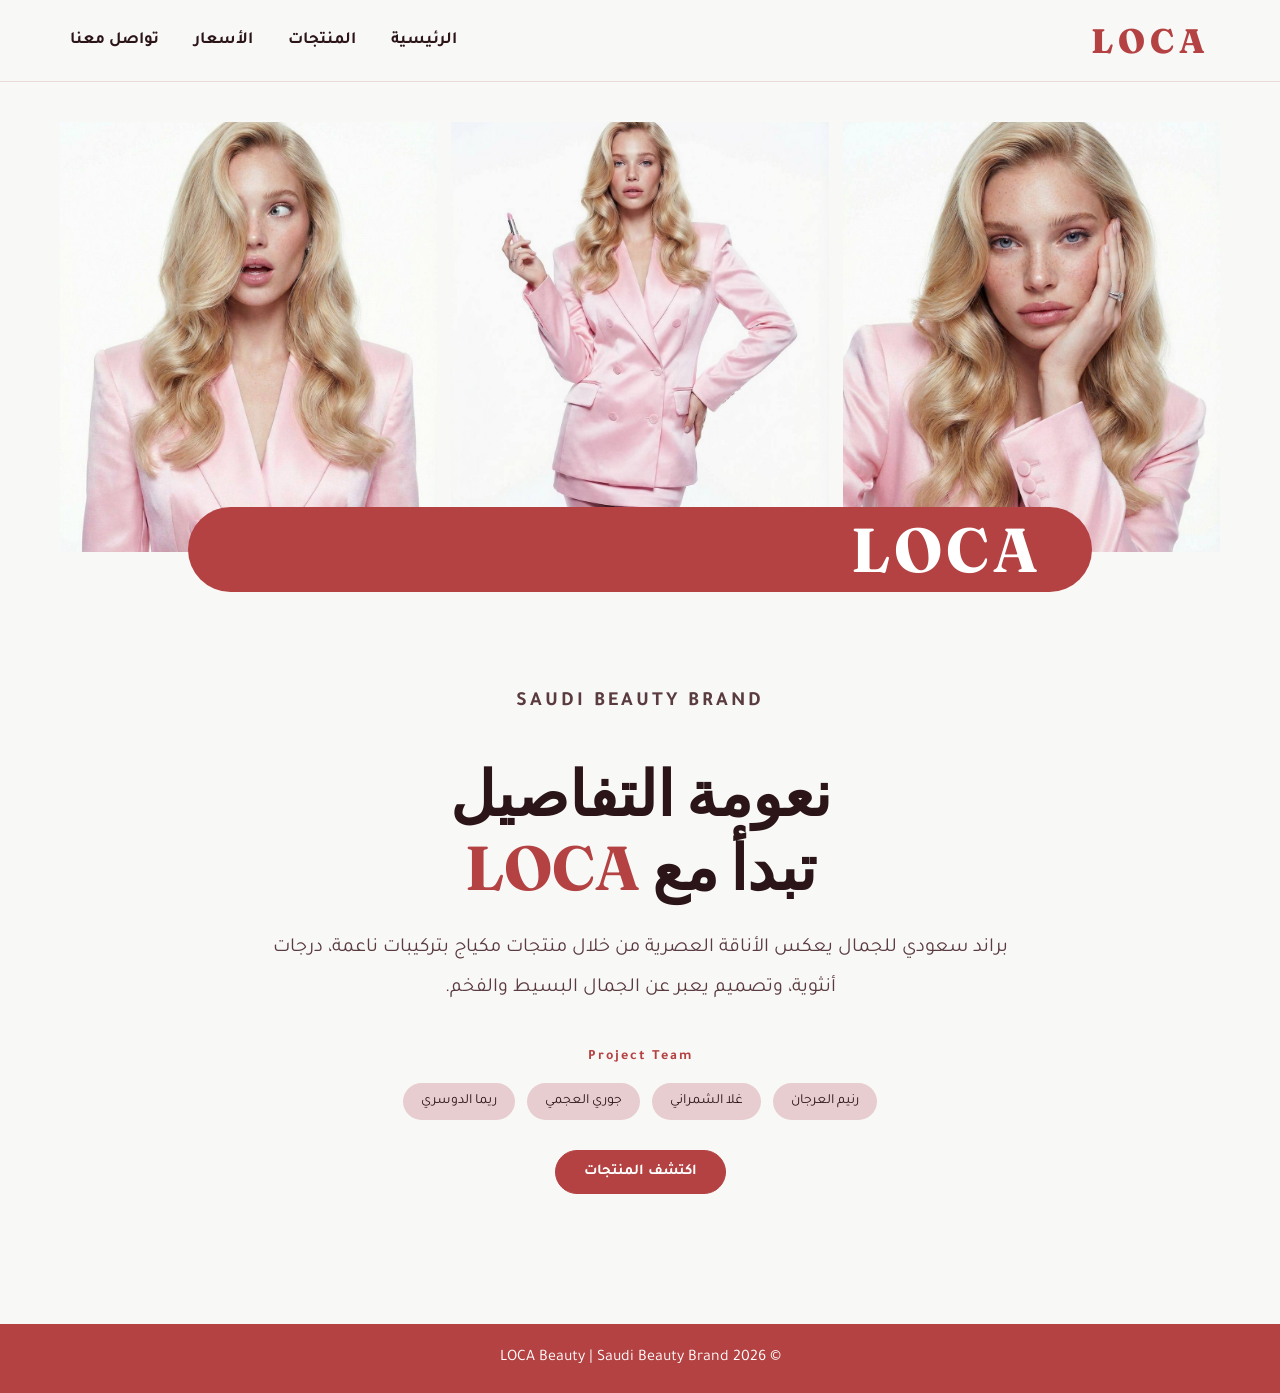
==== index.html @ 2cea82ef "Add files via upload" ====
<!DOCTYPE html>
<html lang="ar" dir="rtl">
<head>
  <meta charset="UTF-8">
  <title>LOCA Beauty | الرئيسية</title>
  <link rel="stylesheet" href="style.css">
</head>
<body>

  <nav class="navbar">
    <div class="logo">LOCA</div>
    <ul class="nav-links">
      <li><a href="index.html">الرئيسية</a></li>
      <li><a href="products.html">المنتجات</a></li>
      <li><a href="offers.html">الأسعار</a></li>
      <li><a href="contact.html">تواصل معنا</a></li>
    </ul>
  </nav>
<section class="hero">

  <div class="hero-top">

    <div class="hero-images">
      <img src="h1.jpg" alt="">
      <img src="h2.jpg" alt="">
      <img src="h3.jpg" alt="">
    </div>

    <div class="hero-strip">
      <h1>LOCA</h1>
    </div>

  </div>

  <div class="hero-text">
    <p class="mini-title">SAUDI BEAUTY BRAND</p>

    <h2>
      نعومة التفاصيل<br>
      تبدأ مع <span>LOCA</span>
    </h2>

    <p>
      براند سعودي للجمال يعكس الأناقة العصرية من خلال منتجات مكياج
      بتركيبات ناعمة، درجات أنثوية، وتصميم يعبر عن الجمال البسيط والفخم.
    </p>

<div class="team-box">
  <p>Project Team</p>

  <div class="team-names">
    <span>رنيم العرجان</span>
    <span>غلا الشمراني</span>
    <span>جوري العجمي</span>
    <span>ريما الدوسري</span>
  </div>
</div>

    <a href="products.html" class="btn">
      اكتشف المنتجات
    </a>
  </div>

</section>
  <footer class="footer">
    <p>© 2026 LOCA Beauty | Saudi Beauty Brand</p>
  </footer>

</body>
</html>
---- style.css ----
@import url('https://fonts.googleapis.com/css2?family=Fraunces:wght@500;600;700;800&family=Tajawal:wght@400;500;700&display=swap');

:root {
  --red: #B44242;
  --pink: #E8CDD0;
  --white: #F8F8F7;
  --dark: #2B1518;
  --soft: #EFE3E4;
}

* {
  margin: 0;
  padding: 0;
  box-sizing: border-box;
}

body {
  background: var(--white);
  color: var(--dark);
  font-family: "Tajawal", sans-serif;
}

a {
  text-decoration: none;
  color: inherit;
}

.navbar {
  height: 82px;
  padding: 0 70px;
  display: flex;
  justify-content: space-between;
  align-items: center;
  background: var(--white);
  border-bottom: 1px solid #eadada;
  position: sticky;
  top: 0;
  z-index: 1000;
}

.logo {
  font-family: "Fraunces", serif;
  font-size: 34px;
  color: var(--red);
  letter-spacing: 5px;
  font-weight: 800;
}

.nav-links {
  list-style: none;
  display: flex;
  gap: 35px;
  font-size: 17px;
  font-weight: 600;
}

.nav-links a:hover {
  color: var(--red);
}

.btn {
  background: var(--red);
  color: white;
  padding: 12px 28px;
  border-radius: 50px;
  border: 1px solid var(--red);
  font-size: 15px;
  font-weight: 700;
  cursor: pointer;
  transition: 0.3s;
  font-family: "Tajawal", sans-serif;
}

.btn:hover {
  transform: translateY(-3px);
  box-shadow: 0 12px 30px rgba(180, 66, 66, 0.22);
}

/* HOME HEADER */
.hero {
  padding: 40px 60px 90px;
  background: var(--white);
}

.hero-images {
  display: grid;
  grid-template-columns: repeat(3, 1fr);
  gap: 14px;
}

.hero-images img {
  width: 100%;
  height: 430px;
  object-fit: cover;
}

.hero-strip {
  width: 78%;
  height: 85px;
  background: var(--red);
  margin: -45px auto 0;
  border-radius: 100px;
  display: flex;
  align-items: center;
  padding-right: 50px;
  position: relative;
  z-index: 10;
}

.hero-strip h1 {
  color: white;
  font-family: "Fraunces", serif;
  font-size: 62px;
  letter-spacing: 4px;
}

.hero-text {
  text-align: center;
  max-width: 760px;
  margin: 90px auto 0;
}

.mini-title {
  color: var(--red);
  letter-spacing: 3px;
  font-size: 14px;
  margin-bottom: 18px;
  font-weight: 700;
}

.hero-text h2 {
  font-family: "Fraunces", serif;
  font-size: 62px;
  line-height: 1.2;
  color: var(--dark);
  margin-bottom: 22px;
}

.hero-text h2 span {
  color: var(--red);
}

.hero-text p {
  font-size: 20px;
  line-height: 2;
  color: #5a3b3f;
  margin-bottom: 35px;
}

.hero-text .btn {
  display: inline-block;
}

/* GENERAL SECTIONS */
.section {
  padding: 80px 70px;
}

.section-title {
  font-family: "Fraunces", serif;
  font-size: 48px;
  color: var(--red);
  text-align: center;
  margin-bottom: 12px;
}

.section-subtitle {
  text-align: center;
  max-width: 760px;
  margin: 0 auto 50px;
  line-height: 1.9;
  color: #654348;
  font-size: 19px;
}

/* PRODUCTS */
.products-grid {
  display: grid;
  grid-template-columns: repeat(5, 1fr);
  gap: 22px;
}

.product-card {
  background: white;
  border: 1px solid #eadada;
  border-radius: 22px;
  overflow: hidden;
  position: relative;
  transition: 0.35s;
}

.product-card:hover {
  transform: translateY(-6px);
  box-shadow: 0 22px 45px rgba(43, 21, 24, 0.12);
}

.product-slider {
  height: 260px;
  position: relative;
  overflow: hidden;
  background: var(--pink);
}

.product-slider img {
  position: absolute;
  width: 100%;
  height: 100%;
  object-fit: cover;
  opacity: 0;
  animation: slideShow 9s infinite;
}

.product-slider img:nth-child(1) {
  animation-delay: 0s;
}

.product-slider img:nth-child(2) {
  animation-delay: 3s;
}

.product-slider img:nth-child(3) {
  animation-delay: 6s;
}

@keyframes slideShow {
  0% {
    opacity: 0;
    transform: scale(1.04);
  }

  8% {
    opacity: 1;
    transform: scale(1);
  }

  32% {
    opacity: 1;
    transform: scale(1);
  }

  42% {
    opacity: 0;
    transform: scale(1.04);
  }

  100% {
    opacity: 0;
  }
}

.product-info {
  padding: 18px;
  text-align: center;
}

.product-info h3 {
  font-family: "Fraunces", serif;
  font-size: 21px;
  color: var(--dark);
  margin-bottom: 6px;
}

.price {
  color: var(--red);
  font-size: 17px;
  font-weight: 800;
  margin-bottom: 10px;
}

.short-desc {
  font-size: 14px;
  line-height: 1.7;
  color: #6b4b4f;
  min-height: 48px;
}

.product-details {
  background: var(--white);
  margin-top: 14px;
  padding: 13px;
  border-radius: 15px;
  font-size: 13px;
  line-height: 1.7;
  color: #4d3034;
  max-height: 0;
  opacity: 0;
  overflow: hidden;
  transition: 0.35s;
}

.product-card:hover .product-details {
  max-height: 230px;
  opacity: 1;
}

.product-card .btn {
  margin-top: 14px;
  padding: 10px 24px;
  font-size: 14px;
}

/* TABLE */
.table-box {
  background: white;
  border: 1px solid #eadada;
  padding: 30px;
  border-radius: 24px;
  overflow-x: auto;
}

table {
  width: 100%;
  border-collapse: collapse;
  text-align: center;
}

th {
  background: var(--red);
  color: white;
  padding: 17px;
}

td {
  padding: 17px;
  border-bottom: 1px solid #eadada;
}

tr:hover {
  background: var(--pink);
}

/* CONTACT */
.contact-box {
  max-width: 730px;
  margin: auto;
  background: white;
  border: 1px solid #eadada;
  border-radius: 26px;
  padding: 38px;
}

form {
  display: flex;
  flex-direction: column;
  gap: 16px;
}

input,
select,
textarea {
  padding: 15px;
  border: 1px solid #d8c3c5;
  background: var(--white);
  border-radius: 14px;
  font-size: 16px;
  font-family: "Tajawal", sans-serif;
}

input:focus,
select:focus,
textarea:focus {
  outline: none;
  border-color: var(--red);
}

textarea {
  height: 140px;
  resize: none;
}

.footer {
  background: var(--red);
  color: white;
  text-align: center;
  padding: 25px;
  margin-top: 40px;
}

@media (max-width: 1200px) {
  .products-grid {
    grid-template-columns: repeat(3, 1fr);
  }
}

@media (max-width: 900px) {
  .navbar {
    padding: 20px;
    height: auto;
    flex-direction: column;
    gap: 15px;
  }

  .nav-links {
    flex-wrap: wrap;
    justify-content: center;
    gap: 18px;
  }

  .hero {
    padding: 25px;
  }

  .hero-images {
    grid-template-columns: 1fr;
  }

  .hero-images img {
    height: 380px;
  }

  .hero-strip {
    width: 92%;
    height: 75px;
    margin-top: -35px;
  }

  .hero-strip h1 {
    font-size: 45px;
  }

  .hero-text h2 {
    font-size: 42px;
  }

  .hero-text p {
    font-size: 18px;
  }

  .section {
    padding: 55px 25px;
  }
}

@media (max-width: 750px) {
  .products-grid {
    grid-template-columns: 1fr;
  }

  .product-slider {
    height: 330px;
  }
}
.team-box {
  margin: 30px 0;
}

.team-box p {
  color: var(--red);
  font-size: 14px;
  letter-spacing: 2px;
  margin-bottom: 12px;
  font-weight: 700;
}

.team-names {
  display: flex;
  justify-content: center;
  gap: 12px;
  flex-wrap: wrap;
}

.team-names span {
  background: var(--pink);
  color: var(--dark);
  padding: 10px 18px;
  border-radius: 50px;
  font-size: 14px;
}
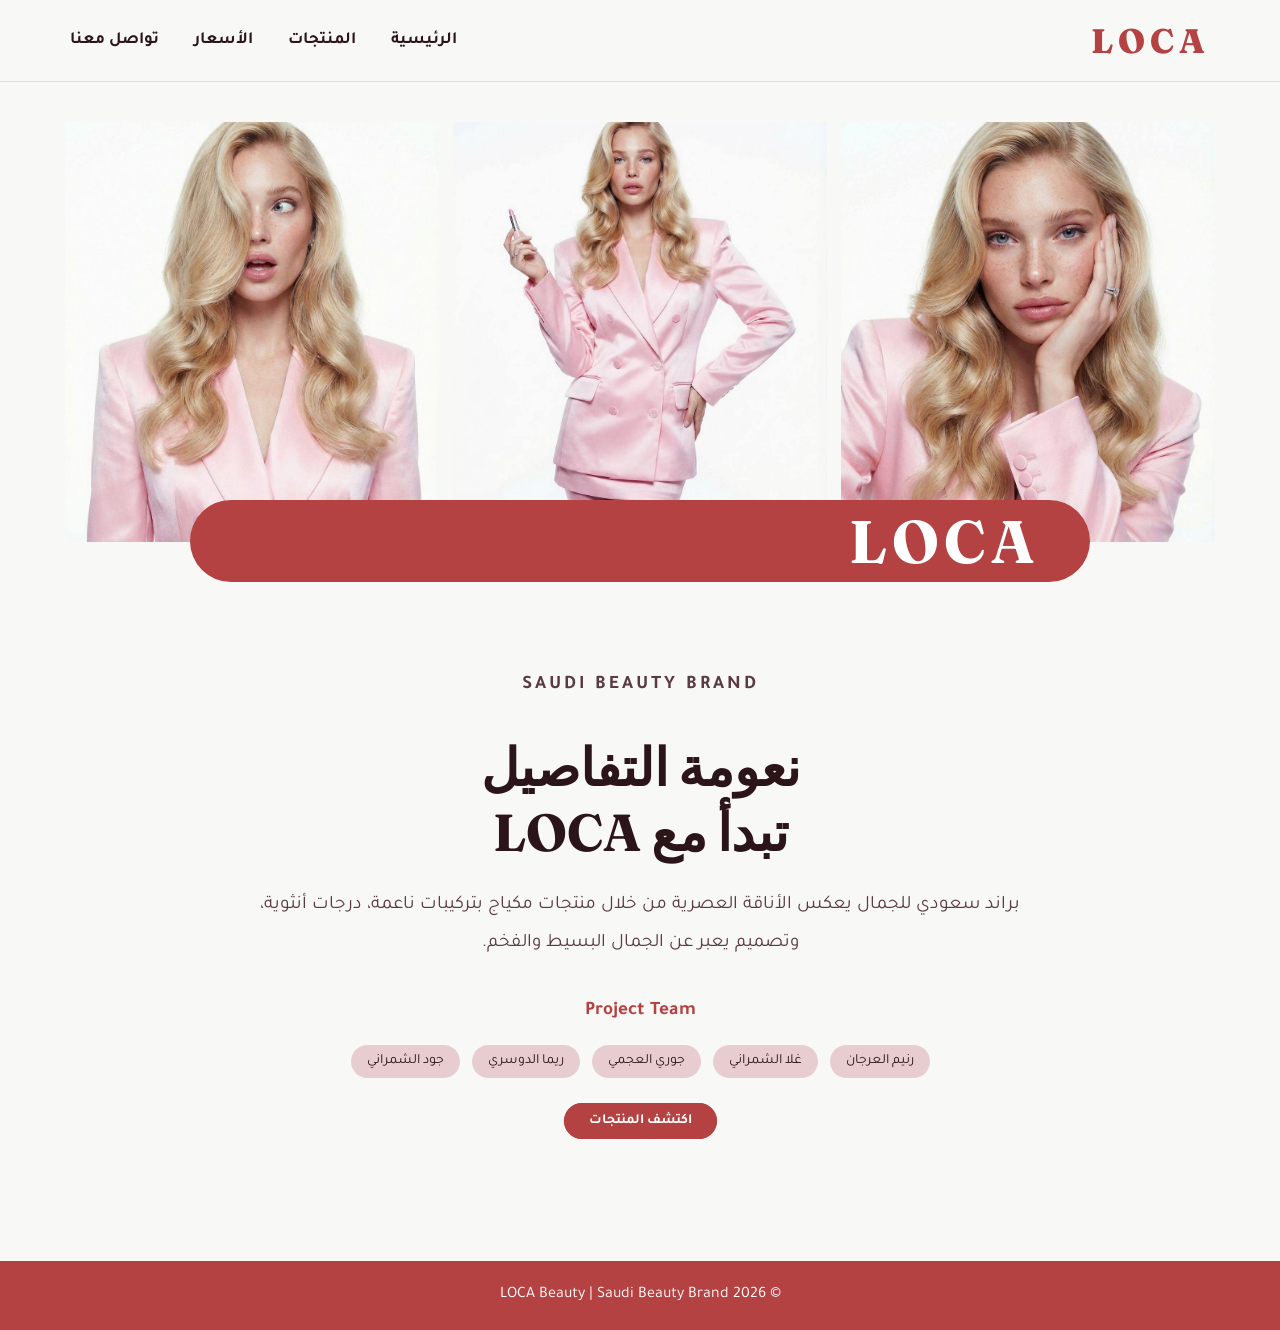
==== commit 8aa41fde: "Add files via upload" ====
--- a/index.html
+++ b/index.html
@@ -53,6 +53,7 @@
     <span>غلا الشمراني</span>
     <span>جوري العجمي</span>
     <span>ريما الدوسري</span>
+	<span>جود الشمراني</span>
   </div>
 </div>
 
--- a/style.css
+++ b/style.css
@@ -5,7 +5,7 @@
   --pink: #E8CDD0;
   --white: #F8F8F7;
   --dark: #2B1518;
-  --soft: #EFE3E4;
+  --border: #eadada;
 }
 
 * {
@@ -32,7 +32,7 @@
   justify-content: space-between;
   align-items: center;
   background: var(--white);
-  border-bottom: 1px solid #eadada;
+  border-bottom: 1px solid var(--border);
   position: sticky;
   top: 0;
   z-index: 1000;
@@ -61,10 +61,10 @@
 .btn {
   background: var(--red);
   color: white;
-  padding: 12px 28px;
+  padding: 10px 24px;
   border-radius: 50px;
   border: 1px solid var(--red);
-  font-size: 15px;
+  font-size: 14px;
   font-weight: 700;
   cursor: pointer;
   transition: 0.3s;
@@ -73,87 +73,12 @@
 
 .btn:hover {
   transform: translateY(-3px);
-  box-shadow: 0 12px 30px rgba(180, 66, 66, 0.22);
-}
-
-/* HOME HEADER */
-.hero {
-  padding: 40px 60px 90px;
-  background: var(--white);
-}
-
-.hero-images {
-  display: grid;
-  grid-template-columns: repeat(3, 1fr);
-  gap: 14px;
-}
-
-.hero-images img {
-  width: 100%;
-  height: 430px;
-  object-fit: cover;
-}
-
-.hero-strip {
-  width: 78%;
-  height: 85px;
-  background: var(--red);
-  margin: -45px auto 0;
-  border-radius: 100px;
-  display: flex;
-  align-items: center;
-  padding-right: 50px;
-  position: relative;
-  z-index: 10;
-}
-
-.hero-strip h1 {
-  color: white;
-  font-family: "Fraunces", serif;
-  font-size: 62px;
-  letter-spacing: 4px;
-}
-
-.hero-text {
-  text-align: center;
-  max-width: 760px;
-  margin: 90px auto 0;
-}
-
-.mini-title {
-  color: var(--red);
-  letter-spacing: 3px;
-  font-size: 14px;
-  margin-bottom: 18px;
-  font-weight: 700;
-}
-
-.hero-text h2 {
-  font-family: "Fraunces", serif;
-  font-size: 62px;
-  line-height: 1.2;
-  color: var(--dark);
-  margin-bottom: 22px;
-}
-
-.hero-text h2 span {
-  color: var(--red);
-}
-
-.hero-text p {
-  font-size: 20px;
-  line-height: 2;
-  color: #5a3b3f;
-  margin-bottom: 35px;
-}
-
-.hero-text .btn {
-  display: inline-block;
-}
-
-/* GENERAL SECTIONS */
+  box-shadow: 0 12px 25px rgba(180, 66, 66, 0.22);
+}
+
+/* SECTION */
 .section {
-  padding: 80px 70px;
+  padding: 70px 60px;
 }
 
 .section-title {
@@ -166,11 +91,11 @@
 
 .section-subtitle {
   text-align: center;
-  max-width: 760px;
-  margin: 0 auto 50px;
+  max-width: 720px;
+  margin: 0 auto 45px;
   line-height: 1.9;
   color: #654348;
-  font-size: 19px;
+  font-size: 18px;
 }
 
 /* PRODUCTS */
@@ -178,15 +103,16 @@
   display: grid;
   grid-template-columns: repeat(5, 1fr);
   gap: 22px;
+  align-items: start;
 }
 
 .product-card {
   background: white;
-  border: 1px solid #eadada;
+  border: 1px solid var(--border);
   border-radius: 22px;
   overflow: hidden;
-  position: relative;
   transition: 0.35s;
+  min-width: 0;
 }
 
 .product-card:hover {
@@ -195,7 +121,8 @@
 }
 
 .product-slider {
-  height: 260px;
+  width: 100%;
+  height: 245px;
   position: relative;
   overflow: hidden;
   background: var(--pink);
@@ -203,6 +130,7 @@
 
 .product-slider img {
   position: absolute;
+  inset: 0;
   width: 100%;
   height: 100%;
   object-fit: cover;
@@ -249,13 +177,13 @@
 }
 
 .product-info {
-  padding: 18px;
+  padding: 17px;
   text-align: center;
 }
 
 .product-info h3 {
   font-family: "Fraunces", serif;
-  font-size: 21px;
+  font-size: 22px;
   color: var(--dark);
   margin-bottom: 6px;
 }
@@ -264,7 +192,7 @@
   color: var(--red);
   font-size: 17px;
   font-weight: 800;
-  margin-bottom: 10px;
+  margin-bottom: 9px;
 }
 
 .short-desc {
@@ -274,35 +202,78 @@
   min-height: 48px;
 }
 
-.product-details {
+/* DETAILS */
+details {
+  margin-top: 13px;
+  text-align: right;
   background: var(--white);
-  margin-top: 14px;
-  padding: 13px;
-  border-radius: 15px;
+  border: 1px solid var(--border);
+  border-radius: 16px;
+  padding: 12px;
+}
+
+summary {
+  cursor: pointer;
+  color: var(--red);
+  font-weight: 700;
+  list-style: none;
+  font-size: 14px;
+}
+
+summary::-webkit-details-marker {
+  display: none;
+}
+
+summary::after {
+  content: " ↓";
+}
+
+details[open] summary::after {
+  content: " ↑";
+}
+
+.details-text {
+  margin-top: 12px;
   font-size: 13px;
-  line-height: 1.7;
-  color: #4d3034;
-  max-height: 0;
-  opacity: 0;
-  overflow: hidden;
-  transition: 0.35s;
-}
-
-.product-card:hover .product-details {
-  max-height: 230px;
-  opacity: 1;
+  line-height: 1.8;
+  color: #5a3b3f;
+}
+
+.choice-box {
+  margin-top: 12px;
+  display: flex;
+  flex-direction: column;
+  gap: 8px;
+}
+
+.choice-box p {
+  color: var(--dark);
+  font-weight: 700;
+  font-size: 13px;
+}
+
+.choice-box label {
+  background: white;
+  border: 1px solid var(--border);
+  padding: 8px 10px;
+  border-radius: 12px;
+  font-size: 13px;
+  cursor: pointer;
+}
+
+.choice-box input {
+  margin-left: 6px;
+  accent-color: var(--red);
 }
 
 .product-card .btn {
   margin-top: 14px;
-  padding: 10px 24px;
-  font-size: 14px;
 }
 
 /* TABLE */
 .table-box {
   background: white;
-  border: 1px solid #eadada;
+  border: 1px solid var(--border);
   padding: 30px;
   border-radius: 24px;
   overflow-x: auto;
@@ -322,7 +293,7 @@
 
 td {
   padding: 17px;
-  border-bottom: 1px solid #eadada;
+  border-bottom: 1px solid var(--border);
 }
 
 tr:hover {
@@ -334,7 +305,7 @@
   max-width: 730px;
   margin: auto;
   background: white;
-  border: 1px solid #eadada;
+  border: 1px solid var(--border);
   border-radius: 26px;
   padding: 38px;
 }
@@ -376,16 +347,17 @@
   margin-top: 40px;
 }
 
-@media (max-width: 1200px) {
+/* RESPONSIVE */
+@media (max-width: 1250px) {
   .products-grid {
     grid-template-columns: repeat(3, 1fr);
   }
 }
 
-@media (max-width: 900px) {
+@media (max-width: 850px) {
   .navbar {
+    height: auto;
     padding: 20px;
-    height: auto;
     flex-direction: column;
     gap: 15px;
   }
@@ -396,6 +368,313 @@
     gap: 18px;
   }
 
+  .section {
+    padding: 50px 22px;
+  }
+
+  .section-title {
+    font-size: 38px;
+  }
+
+  .products-grid {
+    grid-template-columns: 1fr;
+  }
+
+  .product-slider {
+    height: 340px;
+  }
+}
+/* SOUL PAGE */
+
+.soul-banner {
+  position: relative;
+  height: 650px;
+  overflow: hidden;
+}
+
+.soul-banner img {
+  width: 100%;
+  height: 100%;
+  object-fit: cover;
+}
+
+.soul-overlay {
+  position: absolute;
+  inset: 0;
+  background: linear-gradient(
+    to top,
+    rgba(0,0,0,0.45),
+    rgba(0,0,0,0.15)
+  );
+
+  display: flex;
+  flex-direction: column;
+  justify-content: center;
+  align-items: center;
+
+  color: white;
+  text-align: center;
+}
+
+.soul-overlay p {
+  letter-spacing: 4px;
+  margin-bottom: 18px;
+}
+
+.soul-overlay h1 {
+  font-family: "Fraunces", serif;
+  font-size: 68px;
+  line-height: 1.2;
+}
+
+.soul-section {
+  padding: 90px 70px;
+  display: grid;
+  grid-template-columns: 1fr 1fr;
+  gap: 60px;
+  align-items: center;
+}
+
+.soul-text .mini-title {
+  color: var(--red);
+  letter-spacing: 3px;
+  margin-bottom: 18px;
+  font-size: 14px;
+  font-weight: 700;
+}
+
+.soul-text h2 {
+  font-family: "Fraunces", serif;
+  font-size: 58px;
+  line-height: 1.2;
+  margin-bottom: 22px;
+  color: var(--dark);
+}
+
+.soul-text p:last-child {
+  font-size: 19px;
+  line-height: 2;
+  color: #5f4044;
+}
+
+.soul-image img {
+  width: 100%;
+  border-radius: 30px;
+}
+
+/* LAB */
+
+.lab-section {
+  padding: 40px 70px 90px;
+}
+
+.lab-title {
+  text-align: center;
+  margin-bottom: 50px;
+}
+
+.lab-title p {
+  color: var(--red);
+  letter-spacing: 3px;
+  margin-bottom: 12px;
+}
+
+.lab-title h2 {
+  font-family: "Fraunces", serif;
+  font-size: 52px;
+}
+
+.lab-grid {
+  display: grid;
+  grid-template-columns: repeat(3, 1fr);
+  gap: 28px;
+}
+
+.lab-card {
+  background: white;
+  border: 1px solid #eadada;
+  border-radius: 26px;
+  overflow: hidden;
+  transition: 0.35s;
+}
+
+.lab-card:hover {
+  transform: translateY(-8px);
+  box-shadow: 0 25px 50px rgba(43,21,24,0.12);
+}
+
+.lab-card img {
+  width: 100%;
+  height: 340px;
+  object-fit: cover;
+}
+
+.lab-content {
+  padding: 25px;
+}
+
+.lab-content h3 {
+  font-family: "Fraunces", serif;
+  font-size: 28px;
+  margin-bottom: 14px;
+  color: var(--dark);
+}
+
+.lab-content p {
+  line-height: 1.9;
+  color: #634549;
+  margin-bottom: 18px;
+}
+
+/* responsive */
+
+@media (max-width: 950px) {
+
+  .soul-overlay h1 {
+    font-size: 44px;
+  }
+
+  .soul-section {
+    grid-template-columns: 1fr;
+    padding: 60px 25px;
+  }
+
+  .lab-section {
+    padding: 20px 25px 70px;
+  }
+
+  .lab-grid {
+    grid-template-columns: 1fr;
+  }
+
+}
+.lab-more {
+  margin-top: 15px;
+  border: 1px solid #eadada;
+  border-radius: 16px;
+  padding: 12px;
+  background: var(--white);
+}
+
+.lab-more summary {
+  cursor: pointer;
+  color: white;
+  background: var(--red);
+  border-radius: 50px;
+  padding: 10px 20px;
+  text-align: center;
+  font-weight: 700;
+  list-style: none;
+}
+
+.lab-more summary::-webkit-details-marker {
+  display: none;
+}
+
+.lab-more p {
+  margin-top: 14px;
+  font-size: 14px;
+}
+/* HOME HEADER */
+.hero {
+  padding: 40px 60px 90px;
+  background: var(--white);
+}
+
+.hero-images {
+  display: grid;
+  grid-template-columns: repeat(3, 1fr);
+  gap: 14px;
+  max-width: 1150px;
+  margin: 0 auto;
+}
+
+.hero-images img {
+  width: 100%;
+  height: 420px;
+  object-fit: cover;
+  display: block;
+}
+
+.hero-strip {
+  width: 78%;
+  max-width: 900px;
+  height: 82px;
+  background: var(--red);
+  margin: -42px auto 0;
+  border-radius: 100px;
+  display: flex;
+  align-items: center;
+  padding-right: 50px;
+  position: relative;
+  z-index: 10;
+}
+
+.hero-strip h1 {
+  color: white;
+  font-family: "Fraunces", serif;
+  font-size: 60px;
+  letter-spacing: 5px;
+}
+
+.hero-text {
+  text-align: center;
+  max-width: 760px;
+  margin: 85px auto 0;
+}
+
+.hero-text h3 {
+  font-family: "Fraunces", serif;
+  color: var(--red);
+  font-size: 34px;
+  letter-spacing: 4px;
+  margin-bottom: 8px;
+}
+
+.mini-title {
+  color: var(--red);
+  letter-spacing: 3px;
+  font-size: 14px;
+  margin-bottom: 18px;
+  font-weight: 700;
+}
+
+.hero-text h2 {
+  font-family: "Fraunces", serif;
+  font-size: 52px;
+  line-height: 1.25;
+  color: var(--dark);
+  margin-bottom: 22px;
+}
+
+.hero-text p {
+  font-size: 19px;
+  line-height: 2;
+  color: #5a3b3f;
+  margin-bottom: 30px;
+}
+
+.team-box {
+  margin: 22px 0 30px;
+}
+
+.team-box p {
+  color: var(--red);
+  font-weight: 700;
+  margin-bottom: 10px;
+}
+
+.team-box span {
+  display: inline-block;
+  background: var(--pink);
+  color: var(--dark);
+  padding: 8px 16px;
+  border-radius: 30px;
+  margin: 4px;
+  font-size: 14px;
+}
+
+@media (max-width: 900px) {
   .hero {
     padding: 25px;
   }
@@ -405,12 +684,12 @@
   }
 
   .hero-images img {
-    height: 380px;
+    height: 330px;
   }
 
   .hero-strip {
     width: 92%;
-    height: 75px;
+    height: 70px;
     margin-top: -35px;
   }
 
@@ -419,50 +698,6 @@
   }
 
   .hero-text h2 {
-    font-size: 42px;
-  }
-
-  .hero-text p {
-    font-size: 18px;
-  }
-
-  .section {
-    padding: 55px 25px;
-  }
-}
-
-@media (max-width: 750px) {
-  .products-grid {
-    grid-template-columns: 1fr;
-  }
-
-  .product-slider {
-    height: 330px;
-  }
-}
-.team-box {
-  margin: 30px 0;
-}
-
-.team-box p {
-  color: var(--red);
-  font-size: 14px;
-  letter-spacing: 2px;
-  margin-bottom: 12px;
-  font-weight: 700;
-}
-
-.team-names {
-  display: flex;
-  justify-content: center;
-  gap: 12px;
-  flex-wrap: wrap;
-}
-
-.team-names span {
-  background: var(--pink);
-  color: var(--dark);
-  padding: 10px 18px;
-  border-radius: 50px;
-  font-size: 14px;
-}
+    font-size: 40px;
+  }
+} 
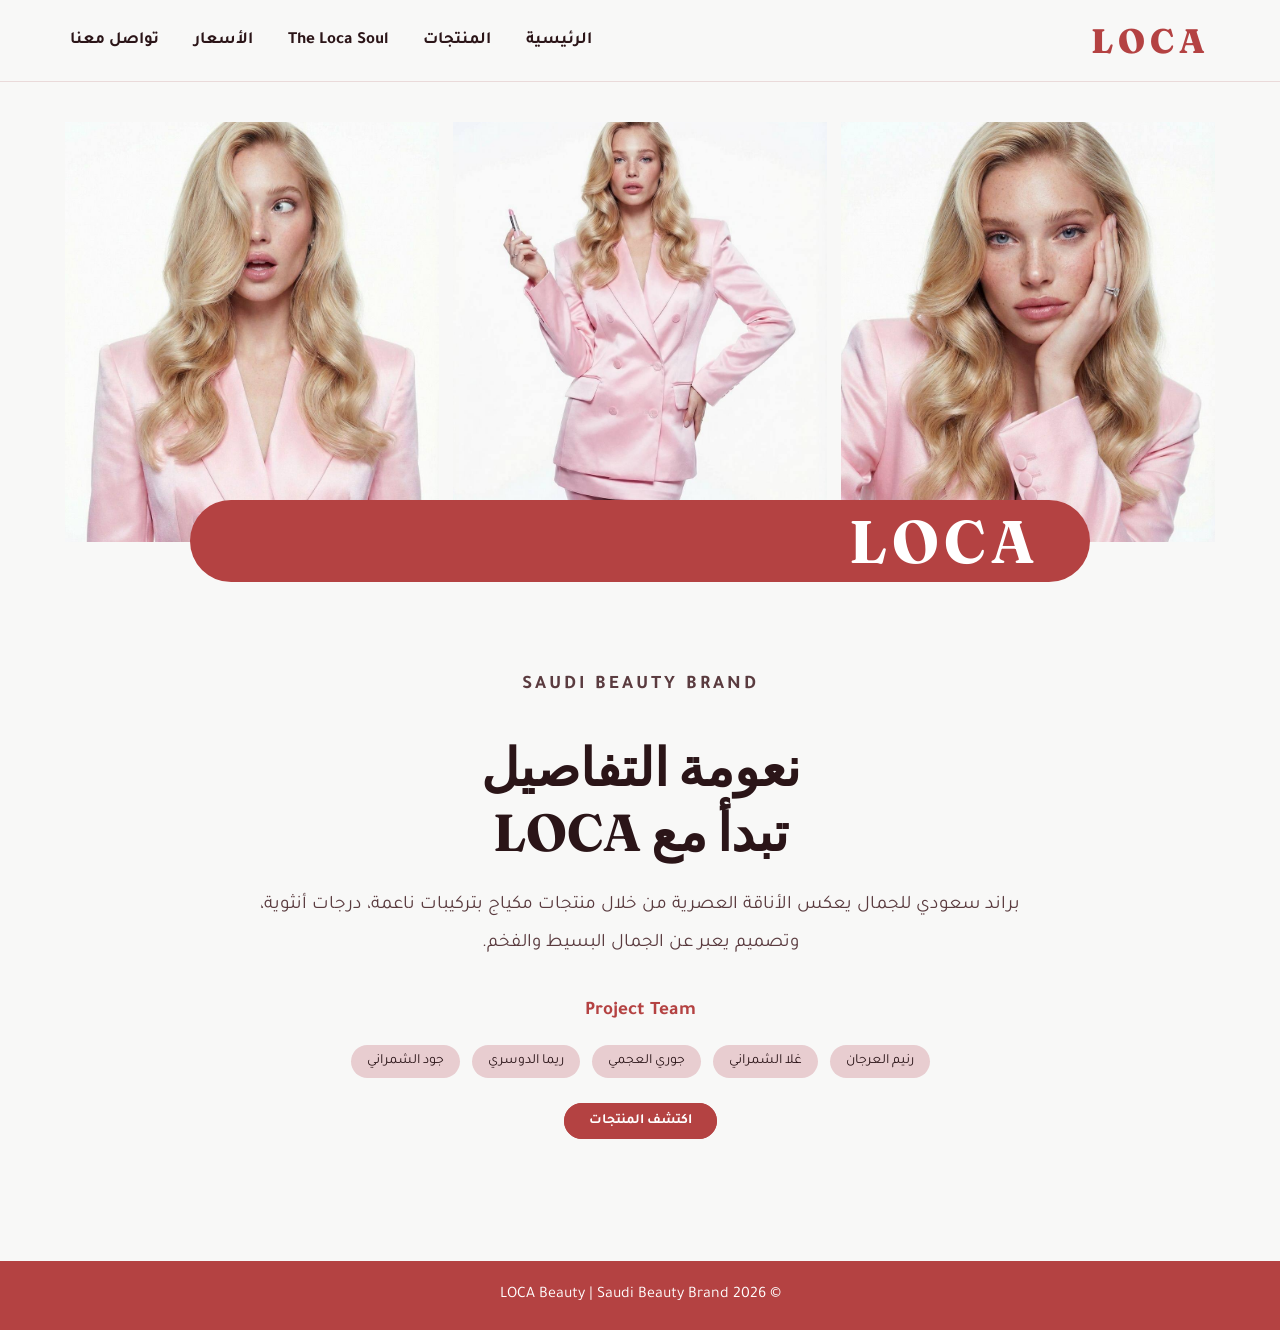
==== commit 708b282e: "Add files via upload" ====
--- a/index.html
+++ b/index.html
@@ -12,6 +12,7 @@
     <ul class="nav-links">
       <li><a href="index.html">الرئيسية</a></li>
       <li><a href="products.html">المنتجات</a></li>
+	  <li><a href="products.html"> The Loca Soul</a></li>
       <li><a href="offers.html">الأسعار</a></li>
       <li><a href="contact.html">تواصل معنا</a></li>
     </ul>
